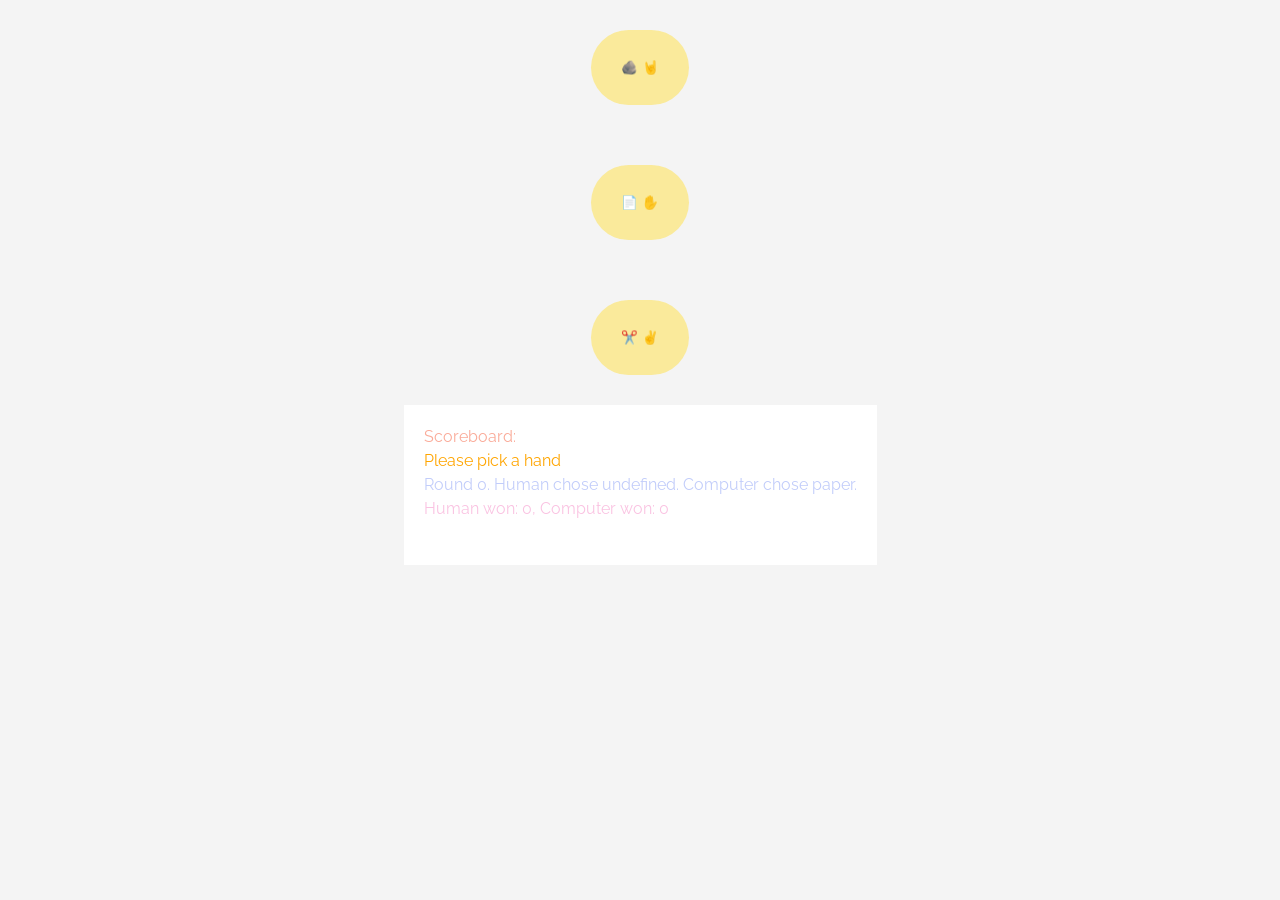
==== script2.html @ f0da475b "DOM manipulation Practise" ====
<!DOCTYPE html>
<html lang="en">
  <head>
    <meta charset="UTF-8" />
    <meta name="viewport" content="width=device-width, initial-scale=1.0" />
    <link rel="stylesheet" href="style.css" />
    <title>rock paper scissors2</title>
  </head>
  <body>
    <button id="button" class="rock" onclick="singleRound('rock')">🪨 🤘</button>
    <button id="button" class="paper" onclick="singleRound('paper')">
      📄 ✋
    </button>
    <button id="button" class="scissors" onclick="singleRound('scissors')">
      ✂️ ✌️
    </button>
    <div id="container">
      <div class="scoreboard">Scoreboard:</div>

      <div class="roundWinner"><br /></div>

      <div class="round"><br /></div>

      <div class="total"><br /></div>

      <div class="gameWinner"><br /></div>
    </div>

    <script>
      let computerWin = 0;
      let humanWin = 0;
      let totalGames = 0;
      singleRound();

      function singleRound(choice) {
        //computer choice
        const hands = ['rock', 'paper', 'scissors'];
        const computerChoice = hands[Math.floor(Math.random() * hands.length)];
        //player choice =
        const playerSelection = choice;
        //roundWinner counter in html
        const roundWinner = document.querySelector('.roundWinner');

        if (playerSelection == 'rock') {
          if (computerChoice == 'rock' && playerSelection) {
            roundWinner.textContent = 'nobody wins, play again';
            totalGames++;
          } else if (computerChoice == 'paper' && playerSelection) {
            roundWinner.textContent = 'computer wins this time';
            computerWin++;
            totalGames++;
          } else if (computerChoice == 'scissors' && playerSelection) {
            roundWinner.textContent = 'human wins this time';
            humanWin++;
            totalGames++;
          } else {
            roundWinner.textContent = 'broken?';
            totalGames++;
          }
        } else if (playerSelection == 'paper') {
          if (computerChoice == 'rock' && playerSelection) {
            roundWinner.textContent = 'human wins this time';
            humanWin++;
            totalGames++;
          } else if (computerChoice == 'paper' && playerSelection) {
            roundWinner.textContent = 'nobody wins, play again';
            totalGames++;
          } else if (computerChoice == 'scissors' && playerSelection) {
            roundWinner.textContent = 'computer wins this time';
            computerWin++;
            totalGames++;
          } else {
            roundWinner.textContent = 'broken?';
          }
        } else if (playerSelection == 'scissors') {
          if (computerChoice == 'rock' && playerSelection) {
            roundWinner.textContent = 'computer wins this time';
            computerWin++;
            totalGames++;
          } else if (computerChoice == 'paper' && playerSelection) {
            roundWinner.textContent = 'human wins this time';
            humanWin++;
            totalGames++;
          } else if (computerChoice == 'scissors' && playerSelection) {
            roundWinner.textContent = 'nobody wins, play again';
            totalGames++;
          } else {
            roundWinner.textContent = 'broken?';
            totalGames++;
          }
        } else {
          roundWinner.textContent = 'Please pick a hand';
        }

        const round = document.querySelector('.round');
        const total = document.querySelector('.total');
        round.textContent = `
           Round ${totalGames}. Human chose ${playerSelection}. Computer chose ${computerChoice}.`;
        total.textContent = `Human won: ${humanWin}, Computer won: ${computerWin}`;
        if (humanWin == 3) {
          humanWon();
        } else if (computerWin == 3) {
          computerWon();
        } else {
          console.log('keep goin');
        }
      }

      function humanWon() {
        const gameWinner = document.querySelector('.gameWinner');
        gameWinner.textContent = `
           The human won the whole thing`;
      }
      function computerWon() {
        const gameWinner = document.querySelector('.gameWinner');
        gameWinner.textContent = `
           The computer won the whole thing`;
      }
    </script>
  </body>
</html>
---- style.css ----
@import url('https://fonts.googleapis.com/css2?family=Raleway:ital,wght@0,400;1,300&display=swap');

body {
  margin: 0 auto;
  display: flex;
  justify-content: center;
  align-items:center;
background-color:#f4f4f4;
font-family: 'Raleway', sans-serif;
font-size: 1em;
flex-direction: column;
}

button {
  flex-direction: row;
  background-color:#faea9b;
  color:#faab99;
  border: none;
  border-radius: 50px;
  padding: 30px;
margin: 30px;
}
button:hover {
  cursor:pointer;
}

#container {
  line-height:1.5;
  background-color: white;
  padding: 20px;

}

.winner {
  color:#83d18e;
  padding: 40px;
  font-style: italic;
}

.total {
  color:#fac3e2;
}

.round {
  color:#c2cdfa;
}

.scoreboard{
color:#faab99;
}
.roundWinner {
  color:orange;
}

.gameWinner {
color:#d62424;
font-style:italic;
}
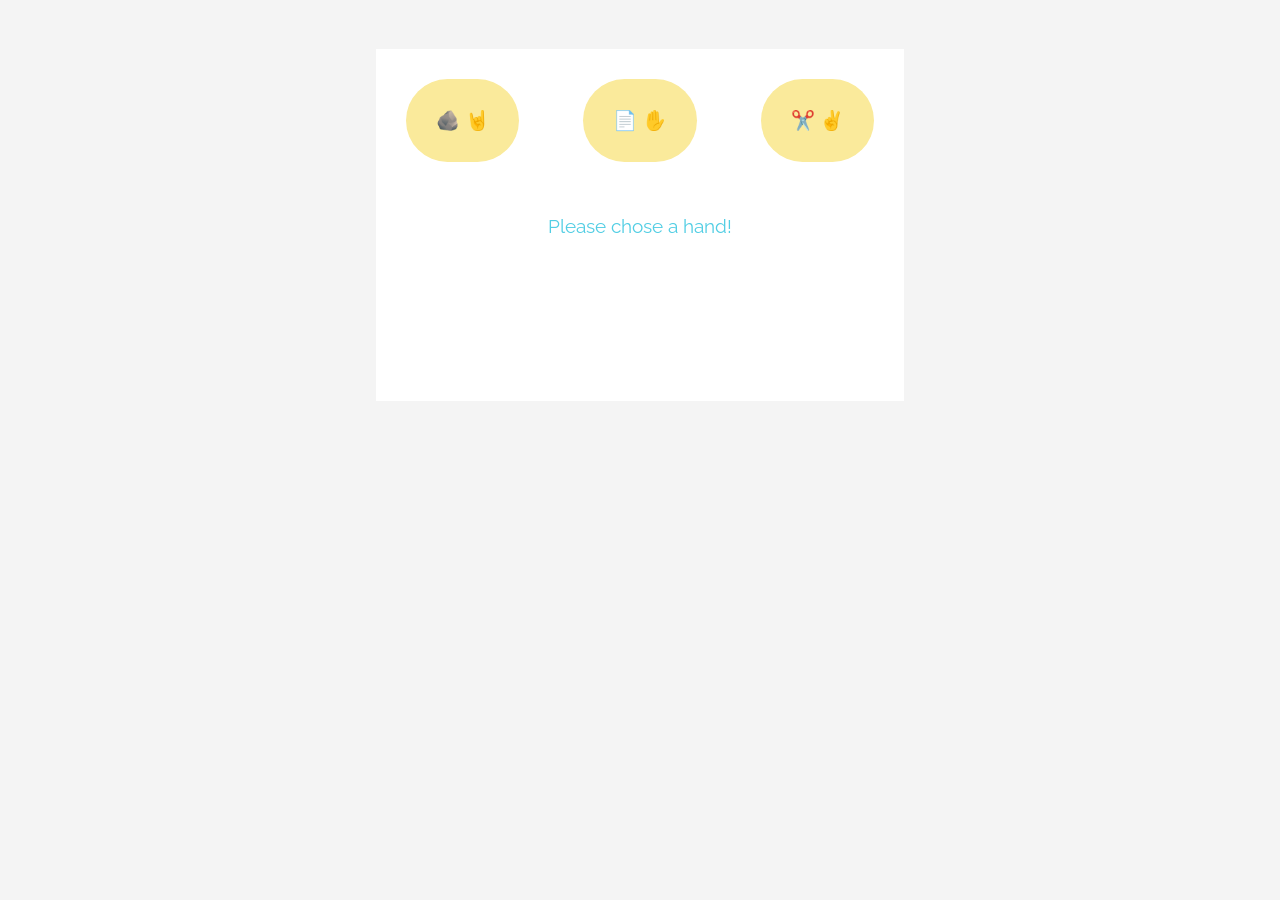
==== commit f5a201d0: "added reset" ====
--- a/script2.html
+++ b/script2.html
@@ -7,30 +7,42 @@
     <title>rock paper scissors2</title>
   </head>
   <body>
-    <button id="button" class="rock" onclick="singleRound('rock')">🪨 🤘</button>
-    <button id="button" class="paper" onclick="singleRound('paper')">
-      📄 ✋
-    </button>
-    <button id="button" class="scissors" onclick="singleRound('scissors')">
-      ✂️ ✌️
-    </button>
-    <div id="container">
-      <div class="scoreboard">Scoreboard:</div>
+    <div class="container-all">
+      <div class="buttons">
+        <button id="button-choice" class="rock" onclick="singleRound('rock')">
+          🪨 🤘
+        </button>
+        <button id="button-choice" class="paper" onclick="singleRound('paper')">
+          📄 ✋
+        </button>
+        <button
+          id="button-choice"
+          class="scissors"
+          onclick="singleRound('scissors')"
+        >
+          ✂️ ✌️
+        </button>
+      </div>
+      <div id="container">
+        <div class="displayOne">Please chose a hand!</div>
+        <div class="text">
+          <div class="roundWinner"><br /></div>
 
-      <div class="roundWinner"><br /></div>
+          <div class="round"><br /></div>
 
-      <div class="round"><br /></div>
-
-      <div class="total"><br /></div>
-
-      <div class="gameWinner"><br /></div>
+          <div class="total"><br /></div>
+        </div>
+        <div class="gameWinner"><br /></div>
+        <div class="playAgain"></div>
+      </div>
     </div>
 
     <script>
       let computerWin = 0;
       let humanWin = 0;
       let totalGames = 0;
-      singleRound();
+      const text = document.querySelector('.text');
+      const buttons = document.querySelector('.buttons');
 
       function singleRound(choice) {
         //computer choice
@@ -40,7 +52,10 @@
         const playerSelection = choice;
         //roundWinner counter in html
         const roundWinner = document.querySelector('.roundWinner');
-
+        const displayOne = document.querySelector('.displayOne');
+        text.removeAttribute('style', 'display:none');
+        buttons.removeAttribute('style', 'display:none');
+        displayOne.setAttribute('style', 'display:none');
         if (playerSelection == 'rock') {
           if (computerChoice == 'rock' && playerSelection) {
             roundWinner.textContent = 'nobody wins, play again';
@@ -92,29 +107,52 @@
           roundWinner.textContent = 'Please pick a hand';
         }
 
+        //winners
+
         const round = document.querySelector('.round');
         const total = document.querySelector('.total');
+
         round.textContent = `
-           Round ${totalGames}. Human chose ${playerSelection}. Computer chose ${computerChoice}.`;
+           Round ${totalGames}.
+            Human chose ${playerSelection}. Computer chose ${computerChoice}.`;
         total.textContent = `Human won: ${humanWin}, Computer won: ${computerWin}`;
         if (humanWin == 3) {
           humanWon();
+          text.setAttribute('style', 'display:none');
+          buttons.setAttribute('style', 'display:none');
         } else if (computerWin == 3) {
           computerWon();
+          text.setAttribute('style', 'display:none');
+          buttons.setAttribute('style', 'display:none');
         } else {
           console.log('keep goin');
         }
       }
 
+      var againButton = document.createElement('button');
+      againButton.type = 'button';
+      againButton.innerHTML = 'Play Again';
+      againButton.className = 'btn-styled';
+      againButton.onclick = function playAgain() {
+        computerWin = 0;
+        humanWin = 0;
+        totalGames = 0;
+        buttons.removeAttribute('style', 'display:none');
+        const gameWinner = document.querySelector('.gameWinner');
+        gameWinner.innerText = null;
+      };
+
       function humanWon() {
         const gameWinner = document.querySelector('.gameWinner');
-        gameWinner.textContent = `
-           The human won the whole thing`;
+        gameWinner.innerText = `
+        🌈💥✨🎉🎊 💃🕺 The human won the whole thing!! 💃🕺 🌈💥✨🎉🎊 `;
+        gameWinner.appendChild(againButton);
       }
       function computerWon() {
         const gameWinner = document.querySelector('.gameWinner');
-        gameWinner.textContent = `
-           The computer won the whole thing`;
+        gameWinner.innerText = `
+        🌈💥✨🎉🎊 💻 The computer won the whole thing!! 💻 🌈💥✨🎉🎊 `;
+        gameWinner.appendChild(againButton);
       }
     </script>
   </body>
--- a/style.css
+++ b/style.css
@@ -1,58 +1,77 @@
 @import url('https://fonts.googleapis.com/css2?family=Raleway:ital,wght@0,400;1,300&display=swap');
 
 body {
-  margin: 0 auto;
   display: flex;
+  background-color: #f4f4f4;
+  font-family: 'Raleway', sans-serif;
+  font-size: 1em;
+  flex-direction: column;
+  margin: 0;
+  align-items: center;
   justify-content: center;
-  align-items:center;
-background-color:#f4f4f4;
-font-family: 'Raleway', sans-serif;
-font-size: 1em;
-flex-direction: column;
+  height: 50vh;
+  overflow: hidden;
+  text-align: center;
 }
 
+.container-all {
+  align-items: center;
+  justify-content: center;
+  background-color: white;
+  min-height: 300px;
+  max-height: 500px;
+  max-width: 800px;
+}
 button {
   flex-direction: row;
-  background-color:#faea9b;
-  color:#faab99;
+  background-color: #faea9b;
+  color: #faab99;
   border: none;
   border-radius: 50px;
   padding: 30px;
-margin: 30px;
+  margin: 30px;
+  font-size: larger;
 }
+
 button:hover {
-  cursor:pointer;
+  cursor: pointer;
+  font-style: italic;
 }
 
 #container {
-  line-height:1.5;
+  line-height: 1.5;
   background-color: white;
   padding: 20px;
-
 }
 
 .winner {
-  color:#83d18e;
+  color: #83d18e;
   padding: 40px;
   font-style: italic;
+  transition: 0.5s ease-in;
 }
-
+.displayOne {
+  color: rgb(82, 206, 228);
+  font-size: larger;
+}
 .total {
-  color:#fac3e2;
+  color: #fac3e2;
 }
 
 .round {
-  color:#c2cdfa;
+  color: #c2cdfa;
 }
 
-.scoreboard{
-color:#faab99;
+.displayed {
+  color: #faab99;
 }
 .roundWinner {
-  color:orange;
+  color: orange;
+  padding: 20px;
 }
 
 .gameWinner {
-color:#d62424;
-font-style:italic;
-}+  color: #298fa6;
+  font-style: italic;
+  font-size: larger;
+}
